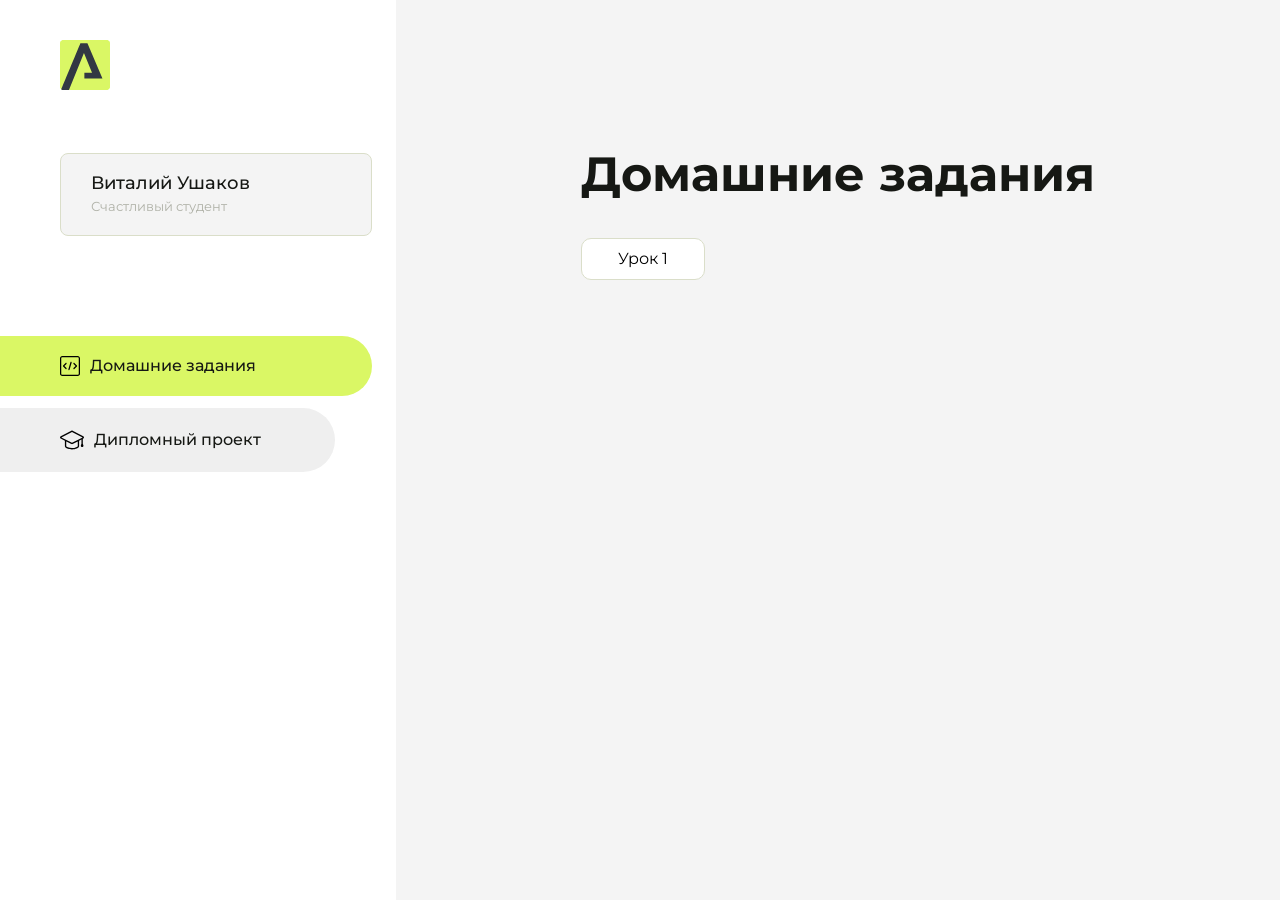
==== index.html @ 8ddedb71 "First commit" ====
<!DOCTYPE html>
<html lang="en">
<head>
    <meta charset="UTF-8">
    <meta name="viewport" content="width=device-width, initial-scale=1.0">
    <title>Домашняя работа</title>
    <link rel="shortcut icon" href="src/logo.ico" type="image/x-icon">
    <link rel="preconnect" href="https://fonts.googleapis.com">
    <link rel="preconnect" href="https://fonts.gstatic.com" crossorigin>
    <link href="https://fonts.googleapis.com/css2?family=Montserrat:wght@400;500;700&family=Rubik:wght@500&display=swap"
          rel="stylesheet">
    <link rel="stylesheet" href="src/style.css">
</head>
<body id="body">
<div class="overlay" id="overlay"></div>
<div class="layout">
    <div class="burger" id="burger">
        <svg viewBox="0 0 24 24" fill="none" xmlns="http://www.w3.org/2000/svg">
            <g id="SVGRepo_bgCarrier" stroke-width="0"></g>
            <g id="SVGRepo_tracerCarrier" stroke-linecap="round" stroke-linejoin="round"></g>
            <g id="SVGRepo_iconCarrier">
                <path d="M4 18L20 18" stroke="#DAF765" stroke-width="2" stroke-linecap="round"></path>
                <path d="M4 12L20 12" stroke="#DAF765" stroke-width="2" stroke-linecap="round"></path>
                <path d="M4 6L20 6" stroke="#DAF765" stroke-width="2" stroke-linecap="round"></path>
            </g>
        </svg>
    </div>
    <aside class="sidebar" id="sidebar">
        <div class="sidebar__inner">
            <div class="logo">
                <svg width="50" height="50" viewBox="0 0 50 50" fill="none" xmlns="http://www.w3.org/2000/svg">
                    <g clip-path="url(#clip0_513_74730)">
                        <path d="M46.17 -0.257004H3.83C1.57281 -0.257004 -0.257 1.57281 -0.257 3.83V46.17C-0.257 48.4272 1.57281 50.257 3.83 50.257H46.17C48.4272 50.257 50.257 48.4272 50.257 46.17V3.83C50.257 1.57281 48.4272 -0.257004 46.17 -0.257004Z"
                              fill="#DAF765"/>
                        <path d="M24.375 38.4H42.461L27.441 3.1585H20.4355C20.4355 3.1585 6.7895 35.881 1.1945 49.294C2.015 50.0275 3.0945 50.257 3.6945 50.257H8.8445L23.954 13.07L32.0465 32.8285H24.375V38.4Z"
                              fill="#323843"/>
                    </g>
                    <defs>
                        <clipPath id="clip0_513_74730">
                            <rect width="50" height="50" fill="white"/>
                        </clipPath>
                    </defs>
                </svg>
            </div>
            <div class="sidebar__user">
                <div class="sidebar__name">Виталий Ушаков</div>
                <div class="sidebar__text">Счастливый студент</div>
            </div>
            <div class="sidebar__tabs">
                <div class="sidebar__item">
                    <button class="sidebar__button active" id="tasks">
                        <svg xmlns="http://www.w3.org/2000/svg" width="20" height="20" viewBox="0 0 20 20" fill="none">
                            <g clip-path="url(#clip0_704_74543)">
                                <path d="M17.7083 20H2.29167C1.0275 20 0 18.9725 0 17.7083V2.29167C0 1.0275 1.0275 0 2.29167 0H17.7083C18.9725 0 20 1.0275 20 2.29167V17.7083C20 18.9725 18.9725 20 17.7083 20ZM2.29167 1.25C1.7175 1.25 1.25 1.7175 1.25 2.29167V17.7083C1.25 18.2825 1.7175 18.75 2.29167 18.75H17.7083C18.2825 18.75 18.75 18.2825 18.75 17.7083V2.29167C18.75 1.7175 18.2825 1.25 17.7083 1.25H2.29167Z"
                                      fill="black"/>
                                <path d="M6.04167 13.125C5.88167 13.125 5.72167 13.0642 5.6 12.9417L3.1 10.4417C2.85583 10.1975 2.85583 9.80167 3.1 9.5575L5.6 7.0575C5.84417 6.81333 6.24 6.81333 6.48417 7.0575C6.72833 7.30167 6.72833 7.6975 6.48417 7.94167L4.42583 10L6.48417 12.0583C6.72833 12.3025 6.72833 12.6983 6.48417 12.9425C6.36167 13.0642 6.20167 13.125 6.04167 13.125Z"
                                      fill="black"/>
                                <path d="M8.95833 14.1667C8.9 14.1667 8.84 14.1583 8.78167 14.1417C8.45083 14.0442 8.26083 13.6967 8.35833 13.3658L10.4417 6.28251C10.5392 5.95084 10.8892 5.76417 11.2175 5.85917C11.5483 5.95667 11.7383 6.30417 11.6408 6.63501L9.5575 13.7183C9.47833 13.9908 9.22833 14.1667 8.95833 14.1667Z"
                                      fill="black"/>
                                <path d="M13.9583 13.125C13.7983 13.125 13.6383 13.0642 13.5167 12.9417C13.2725 12.6975 13.2725 12.3017 13.5167 12.0575L15.575 9.99916L13.5167 7.94083C13.2725 7.69666 13.2725 7.30083 13.5167 7.05666C13.7608 6.81249 14.1567 6.81249 14.4008 7.05666L16.9008 9.55666C17.145 9.80083 17.145 10.1967 16.9008 10.4408L14.4008 12.9408C14.2783 13.0642 14.1183 13.125 13.9583 13.125Z"
                                      fill="black"/>
                            </g>
                            <defs>
                                <clipPath id="clip0_704_74543">
                                    <rect width="20" height="20" fill="white"/>
                                </clipPath>
                            </defs>
                        </svg>
                        <span>Домашние задания</span></button>
                </div>
                <div class="sidebar__item">
                    <button class="sidebar__button" id="diplom">
                        <svg xmlns="http://www.w3.org/2000/svg" width="24" height="24" viewBox="0 0 24 24" fill="none">
                            <g clip-path="url(#clip0_704_74553)">
                                <path d="M23.2628 10.5971C23.7176 10.365 24 9.90375 24 9.39337C24 8.883 23.7176 8.42175 23.2628 8.18962L12.6135 2.75362C12.2291 2.55824 11.7705 2.55787 11.3854 2.75399L0.736875 8.19C0.282375 8.42175 0 8.883 0 9.39337C0 9.90375 0.282375 10.365 0.736875 10.5971L4.89038 12.7177V18.2074C4.89038 19.8154 8.412 21.393 12 21.393C15.5884 21.393 19.1096 19.815 19.1096 18.2074V12.7174L21.4609 11.517V15.8017L20.901 17.2305C20.7409 17.6389 20.7934 18.0994 21.0405 18.4616C21.2876 18.8246 21.6979 19.041 22.1366 19.041C22.5754 19.041 22.9852 18.8246 23.2324 18.462C23.4795 18.099 23.532 17.6385 23.3719 17.2301L22.8124 15.8021V10.827L23.2628 10.5971ZM17.7623 18.1721C17.6198 18.6375 15.3491 20.0419 12 20.0419C8.65088 20.0419 6.38025 18.6375 6.2415 18.2074V12.3037L6.23887 12.3019C6.23812 12.057 6.1065 11.8207 5.87325 11.7019L1.3515 9.39337L12 3.95737L22.6489 9.39337L12 14.8294L5.87325 11.7019C5.54063 11.5331 4.6695 11.6674 4.5 12C4.33012 12.3322 4.55813 12.5479 4.89038 12.7177L11.3857 16.0331C11.5781 16.1314 11.7889 16.1805 12 16.1805C12.2107 16.1805 12.4222 16.1314 12.6146 16.0331L17.7593 13.407L17.7623 18.1721Z"
                                      fill="black"/>
                            </g>
                            <defs>
                                <clipPath id="clip0_704_74553">
                                    <rect width="24" height="24" fill="white"/>
                                </clipPath>
                            </defs>
                        </svg>
                        <span>Дипломный проект</span></button>
                </div>
            </div>
        </div>

    </aside>
    <div class="content">
        <div class="container">
            <div class="content__block" id="tasksBlock">
                <div class="content__title">Домашние задания</div>
                <ul class="content__list">
                    <li class="content__list-item">
                        <a href="lesson1/index.html">Урок 1</a>
                    </li>
                </ul>
            </div>
            <div class="content__block hidden" id="diplomBlock">
                <div class="content__title">Дипломный проект</div>
                <div class="content__list-diplom">
                    <a href="ПАПКА-С-НОМЕРОМ-УРОКА">Ссылка на ДЗ</a>
                </div>
                <div class="content__decor">
                    <div class="content__decor-text">Давай проверим, чему ты научился!</div>
                    <div class="content__decor-img">
                        <img src="src/decor.png" alt="decor">
                    </div>
                </div>
            </div>
        </div>
    </div>
</div>
<script src="src/index.js"></script>
</body>
</html>
---- src/style.css ----
*{padding: 0;margin: 0;border: 0;}
*,*:before,*:after{-webkit-box-sizing: border-box;box-sizing: border-box;}
:focus,:active{outline: none;}
a:focus,a:active{outline: none;}
nav,footer,header,aside{display: block;}
html,body{
    height:100%;width:100%;
    font-size:100%;line-height:1;-ms-text-size-adjust:100%;-moz-text-size-adjust:100%;-webkit-text-size-adjust:100%;}
input,button,textarea{font-family:inherit;}
input::-ms-clear{display: none;}
button{cursor: pointer;}
button::-moz-focus-inner{padding:0;border:0;}
a,a:visited{text-decoration: none;}
a:hover{text-decoration: none;}
ul li{list-style: none;}
img{vertical-align: top;}
h1,h2,h3,h4,h5,h6{font-size:inherit;font-weight: inherit;}
a{color:inherit;}



body {
    font-family: "Montserrat",SansSerif;
    color: black;
}

body.overflow {
    overflow: hidden;
}



.layout {
    display: -webkit-box;
    display: -ms-flexbox;
    display: flex;
    min-height: 100vh;
}

.sidebar {
    padding: 40px 24px 40px 0;
    -ms-flex-negative: 0;
    flex-shrink: 0;
    background-color: white;
}



.content {
    -webkit-box-flex: 1;
    -ms-flex-positive: 1;
    flex-grow: 1;
    background-color: #F4F4F4;
}

.container {
    display: -webkit-box;
    display: -ms-flexbox;
    display: flex;
    -webkit-box-orient: vertical;
    -webkit-box-direction: normal;
    -ms-flex-direction: column;
    flex-direction: column;
    -webkit-box-pack: center;
    -ms-flex-pack: center;
    justify-content: center;
    -webkit-box-align: center;
    -ms-flex-align: center;
    align-items: center;
    padding: 150px 60px 80px 60px;
}


.logo {
    margin-left: 60px;
    margin-bottom: 60px;
}

.sidebar__user {
    background-color: #F4F4F4;
    padding: 20px 30px;
    margin-left: 60px;
    margin-bottom: 100px;
    border-radius: 8px;
    border: 1px solid #DADEC9;
}

.sidebar__name {
    color:#161814;
    font-size: 18px;
    font-weight: 500;
    margin-bottom: 6px;
}

.sidebar__text {
    color: #AFB1A7;
    font-size: 13px;
    font-weight: 400;
    line-height: 130%; /* 16.9px */
}

.sidebar__item {
    width: 372px;
}

.sidebar__button {
    display: -webkit-box;
    display: -ms-flexbox;
    display: flex;
    -webkit-box-align: center;
    -ms-flex-align: center;
    align-items: center;
    gap: 10px;
    padding: 20px 60px;
    margin-bottom: 12px;
    border-radius: 0px 100px 100px 0px;
    -webkit-transition: all .5s;
    -o-transition: all .5s;
    transition: all .5s;
    cursor: pointer;
    width: 90%;
    color:#161814;
    font-size: 16px;
    font-weight: 500;
}

.sidebar__button.active , .sidebar__button:hover {
    width: 100%;
    background-color: #DAF765;
}


.content__title {
    color: #161814;
    font-size: 48px;
    font-weight: 700;
    margin-bottom: 40px;
}

.content__list {
    display: -webkit-box;
    display: -ms-flexbox;
    display: flex;
    -webkit-box-align: center;
    -ms-flex-align: center;
    align-items: center;
    -ms-flex-wrap: wrap;
    flex-wrap: wrap;
    gap: 20px;
}



.content__list-item  {
    cursor: pointer;
    padding: 12px 18px;
    background-color: #fff;
    border-radius: 10px;
    border: 1px solid #DADEC9;
    -webkit-transition: all .3s;
    -o-transition: all .3s;
    transition: all .3s;
}

.content__list-item:hover,.content__list-diplom:hover {
    background-color: #AFB1A7;
}

li a {
    padding: 12px 18px;

}


.content__list-diplom {
    -webkit-transition: all .3s;
    -o-transition: all .3s;
    transition: all .3s;
    display: inline-block;
    padding: 12px 18px;
    background-color: #fff;
    border-radius: 10px;
    border: 1px solid #DADEC9;
}

.content__decor {
    display: -webkit-box;
    display: -ms-flexbox;
    display: flex;
    -webkit-box-align: center;
    -ms-flex-align: center;
    align-items: center;
}

.content__decor-text {
    color:#BEDD44;
    font-size: 36px;
    font-weight: 700;
    line-height: 110%; /* 39.6px */
}

.content__block {
    max-width: 1200px;
}

.content__block.hidden {
    display: none;
}

.content__decor-img img{
    width: 100%;
}

.burger {
    display: none;
    padding: 5px;
    position: fixed;
    top: 3%;
    right: 7%;
    width: 40px;
    height: 40px;
    background-color: #161814;
    border-radius: 50%;
    z-index: 10;
    border: 1px solid #DAF765;
}

@media (max-width: 768px) {
    .burger {
        display: block;
    }

    .sidebar {
        -webkit-transition: all .3s;
        -o-transition: all .3s;
        transition: all .3s;
        -webkit-transform: translateX(-100%);
        -ms-transform: translateX(-100%);
        transform: translateX(-100%);
        position: fixed;
        top: 0;
        left: 0;
        bottom: 0;
        z-index: 5;
    }

    .sidebar.show {
        -webkit-transform: translateX(0%);
        -ms-transform: translateX(0%);
        transform: translateX(0%);
    }

    .overlay {
        opacity: 0;
        pointer-events: none;
        -webkit-transition: all .3s;
        -o-transition: all .3s;
        transition: all .3s;
        position: absolute;
        top: 0;
        right: 0;
        left: 0;
        bottom: 0;
        z-index: 3;
        background-color: #000000e0;
    }

    .overlay.show {
        opacity: 1;
        pointer-events: all;
    }

    .container {
        padding: 40px 20px;
        min-height: 100%;
    }

    .content__decor {
        margin-top: 20px;
        -webkit-box-orient: vertical;
        -webkit-box-direction: normal;
        -ms-flex-direction: column;
        flex-direction: column;
    }
}

@media (max-width: 400px) {
    .sidebar__user {
        margin-left: 0;
    }
}
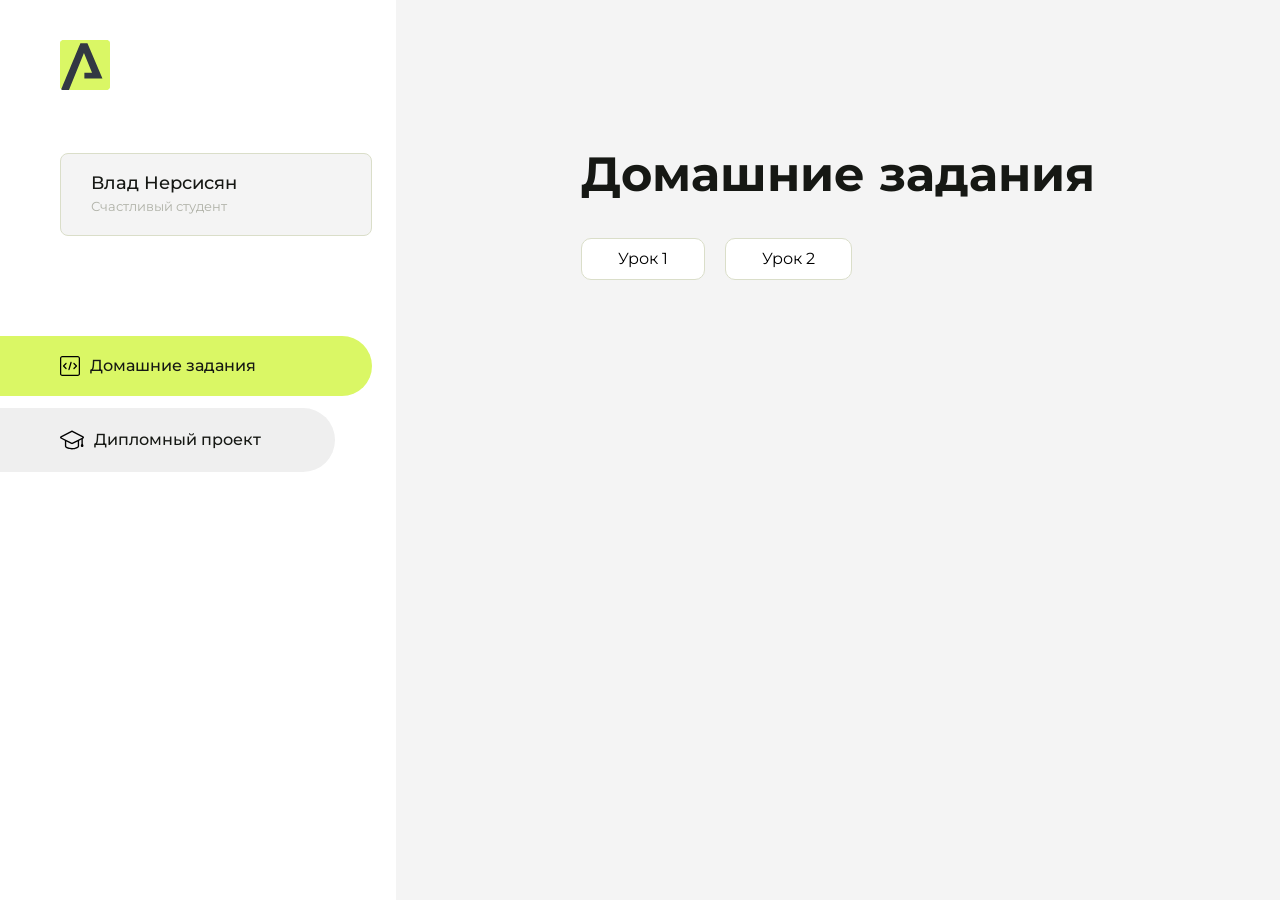
==== commit f2046c89: "Update index.html" ====
--- a/index.html
+++ b/index.html
@@ -43,7 +43,7 @@
                 </svg>
             </div>
             <div class="sidebar__user">
-                <div class="sidebar__name">Виталий Ушаков</div>
+                <div class="sidebar__name">Влад Нерсисян</div>
                 <div class="sidebar__text">Счастливый студент</div>
             </div>
             <div class="sidebar__tabs">
@@ -93,7 +93,10 @@
                 <div class="content__title">Домашние задания</div>
                 <ul class="content__list">
                     <li class="content__list-item">
-                        <a href="lesson1/index.html">Урок 1</a>
+                        <a href="Verhishum/index.html">Урок 1</a>
+                    </li>
+                    <li class="content__list-item">
+                        <a href="dfsffd">Урок 2</a>
                     </li>
                 </ul>
             </div>
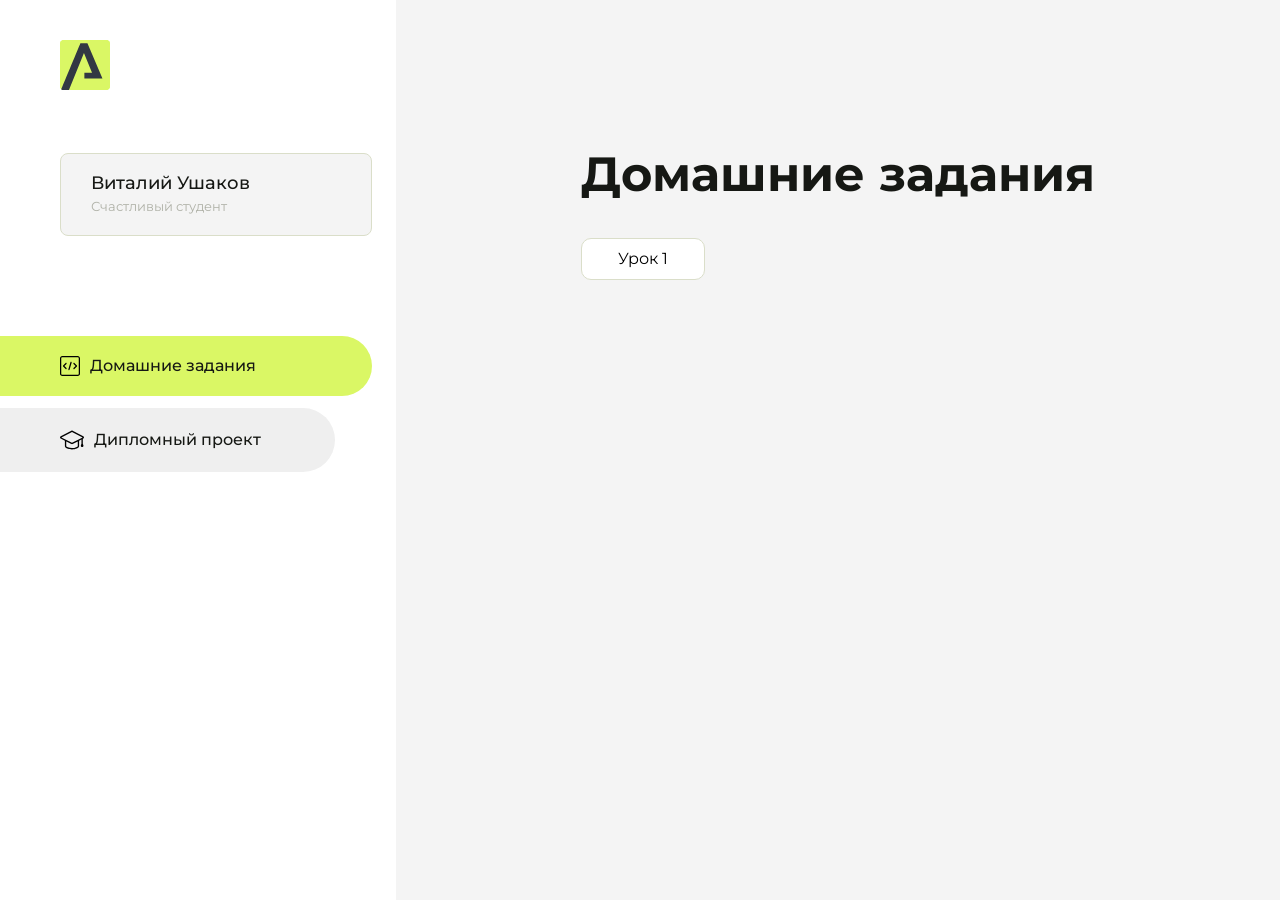
==== commit bd217723: "Add files via upload" ====
--- a/index.html
+++ b/index.html
@@ -43,7 +43,7 @@
                 </svg>
             </div>
             <div class="sidebar__user">
-                <div class="sidebar__name">Влад Нерсисян</div>
+                <div class="sidebar__name">Виталий Ушаков</div>
                 <div class="sidebar__text">Счастливый студент</div>
             </div>
             <div class="sidebar__tabs">
@@ -93,10 +93,7 @@
                 <div class="content__title">Домашние задания</div>
                 <ul class="content__list">
                     <li class="content__list-item">
-                        <a href="Verhishum/index.html">Урок 1</a>
-                    </li>
-                    <li class="content__list-item">
-                        <a href="dfsffd">Урок 2</a>
+                        <a href="lesson1/index.html">Урок 1</a>
                     </li>
                 </ul>
             </div>
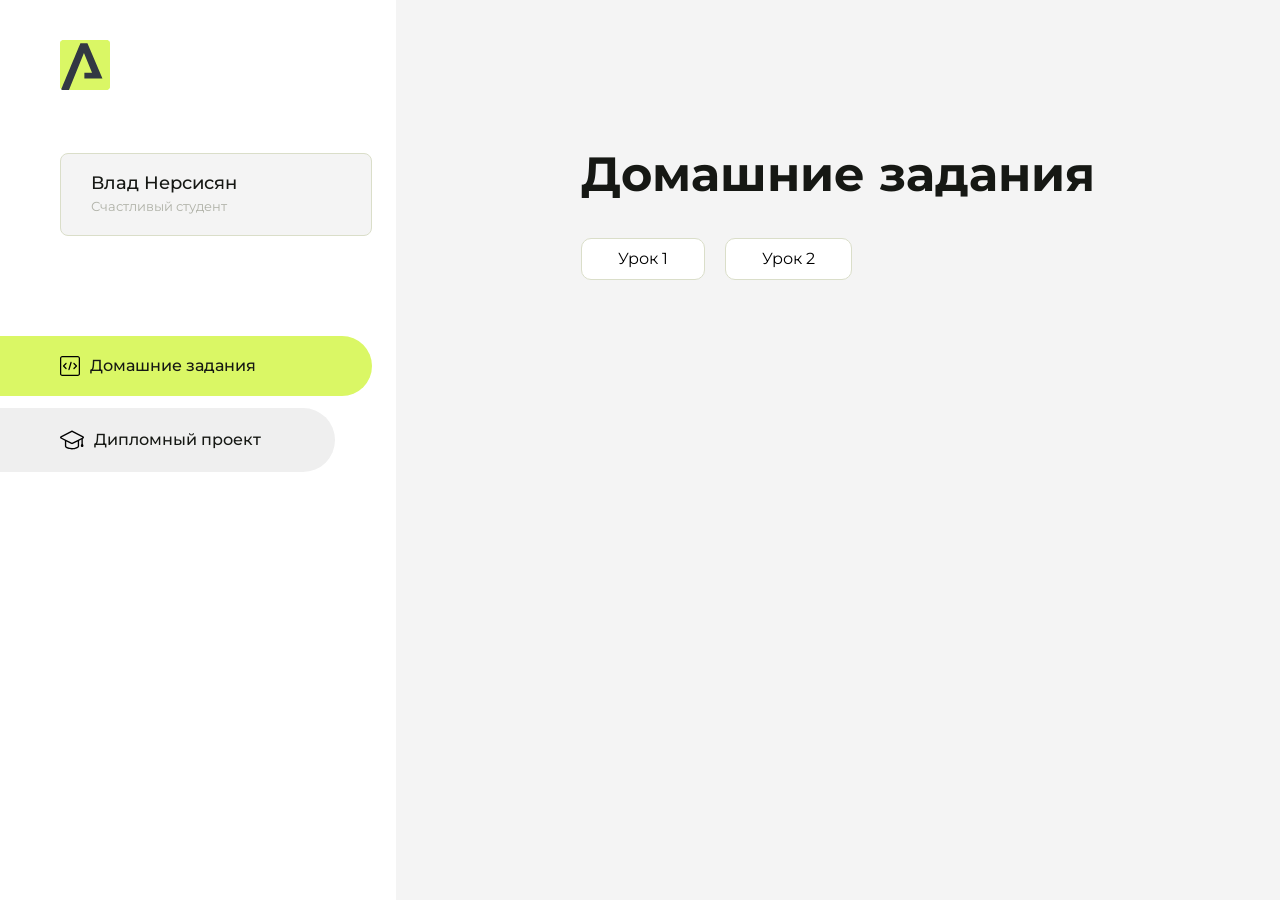
==== commit 03c21754: "Update index.html" ====
--- a/index.html
+++ b/index.html
@@ -43,7 +43,7 @@
                 </svg>
             </div>
             <div class="sidebar__user">
-                <div class="sidebar__name">Виталий Ушаков</div>
+                <div class="sidebar__name">Влад Нерсисян</div>
                 <div class="sidebar__text">Счастливый студент</div>
             </div>
             <div class="sidebar__tabs">
@@ -93,7 +93,10 @@
                 <div class="content__title">Домашние задания</div>
                 <ul class="content__list">
                     <li class="content__list-item">
-                        <a href="lesson1/index.html">Урок 1</a>
+                        <a href="Verhishum/verhishum.html">Урок 1</a>
+                    </li>
+                     <li class="content__list-item">
+                        <a href="afafasf">Урок 2</a>
                     </li>
                 </ul>
             </div>
